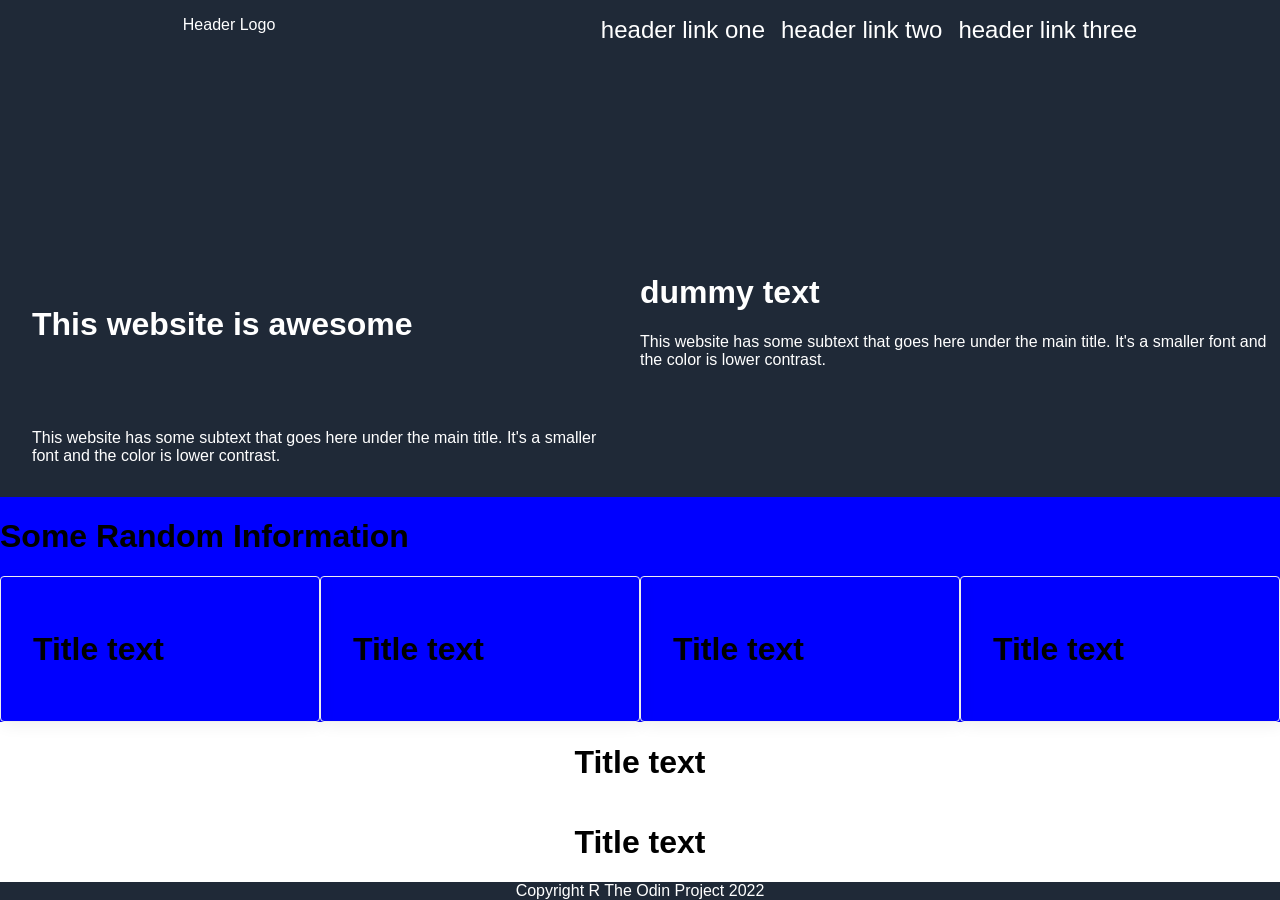
==== code/index.html @ bb2df4a5 "html and css updates 1. Created html structure 2. Created basic css structure" ====
<!DOCTYPE html>
<html lang="en">
    <head>
        <meta charset="utf-8">
        <meta http-equiv="X-UA-Compatible" content="IE=edge">
        <meta name="viewport" content="width=device-width, initial-scale=1.0">
        <title> Landing page</title>
        <link rel="stylesheet" href="style.css">


    </head>
    <body>
        <div class="header"> 
                <div class="left-header">
                    <ul>
                        <li>Header Logo</li>
                    </ul>
                </div>
                <div class="right-header">
                    <ul>
                        <li><a>header link one</a></li>
                        <li><a>header link two</a></li>
                        <li><a>header link three</a></li>
                    </ul>
                </div>   
        </div>

        <div class="container">
            <div class="one">
                <div id="left">
                    <div id="left-holder">
                        <div id="top"><h1> This website is awesome</h1></div>
                        <div id="bottom"><p1>This website has some subtext that goes here under the main title. It's a smaller font and the color is lower contrast.</p1></div>
                    </div>
                   
                </div>
                <div id="right">
                    <div id="right-holder">
                        <h1>dummy text</h1>
                        <p1>This website has some subtext that goes here under the main title. It's a smaller font and the color is lower contrast.</p1>
                    </div>
    
                </div>  
            </div>





            <div class="two">
                <div  id="headline"><h1>Some Random Information</h1></div>
                <div class="cards">
                    <div id="card">
                        <h1> Title text</h1>
                    </div>
                    <div id="card">
                        <h1> Title text</h1>
                    </div>    
                    <div id="card">
                        <h1> Title text</h1>
                    </div>
                    <div id="card">
                        <h1> Title text</h1> 
                    </div>
                </div>
                
            </div>
            <div class="three">
                <div id="three-center">
                    <h1> Title text</h1>
                </div>                      
            </div>
            <div class="four">
                <div id="four-center">
                    <h1> Title text</h1>
                </div>
            </div>
            <div class="footer">               
                    Copyright R The Odin Project 2022
            </div>    
        </div>  
    </body>
 

</html>
---- code/style.css ----
body {
    display: flex;
    flex-direction: column;
    flex: 1;
    font-family: -apple-system, BlinkMacSystemFont, 'Segoe UI', Roboto, Oxygen, Ubuntu, Cantarell, 'Open Sans', 'Helvetica Neue', sans-serif;
    margin: 0;
    min-height: 100vh;
    
}

.container {
    display: flex;
    flex-direction: column;

}

.header {
    display: flex;
    justify-content: space-around;
    background-color: #1F2937;
    color: white;
    flex:auto;
    height: 72px;
}

ul {
    display: flex;
    flex-direction: row;
    gap: 16px;
}

li{
    list-style-type: none;


}


a {
    text-decoration: none;
    color: white;
    font-size: 24px;
  }




.one {
    display: flex;
    flex-direction: row;

    background-color: #1F2937;
    color: white;
    flex: 1;

}

#left, #right {
    display: flex;
    flex-direction: column;

    flex: 1;


}
 
#left-holder {
    
    display: flex;
    flex-direction: column;

    flex: 1;

}

#right-holder {
    display: flex;
    flex-direction: column;
  
    flex: 1;


}

#top, #bottom {
    display: flex;
    flex-direction: column;
    flex: 1;
    margin: 32px;


}



.two {
    display: flex;
    flex-direction: column;
    justify-content: center;
    background-color: blue;
    flex: 1;
}

.cards {
    display: flex;
    flex: 1;
    flex-direction: row;
}


#card {
    border: 1px solid #eee;
    box-shadow: 2px 4px 16px rgba(0,0,0,.06);
    border-radius: 4px;
    display: flex;
    flex: auto;
    padding: 32px;
    height: auto;
    width: 300px;

  
  }




.three {
    display: flex;
    flex-direction: row;
    justify-content: center;

    flex: 1;
}

.four {
    display: flex;
    flex-direction: row;
    flex: 1;
    justify-content: center;
}

.footer {
    display: flex;
    flex-direction: row;
    background-color: #1F2937;
    color: white;
    height: 72px;
    flex: 0;
    justify-content: center;
}
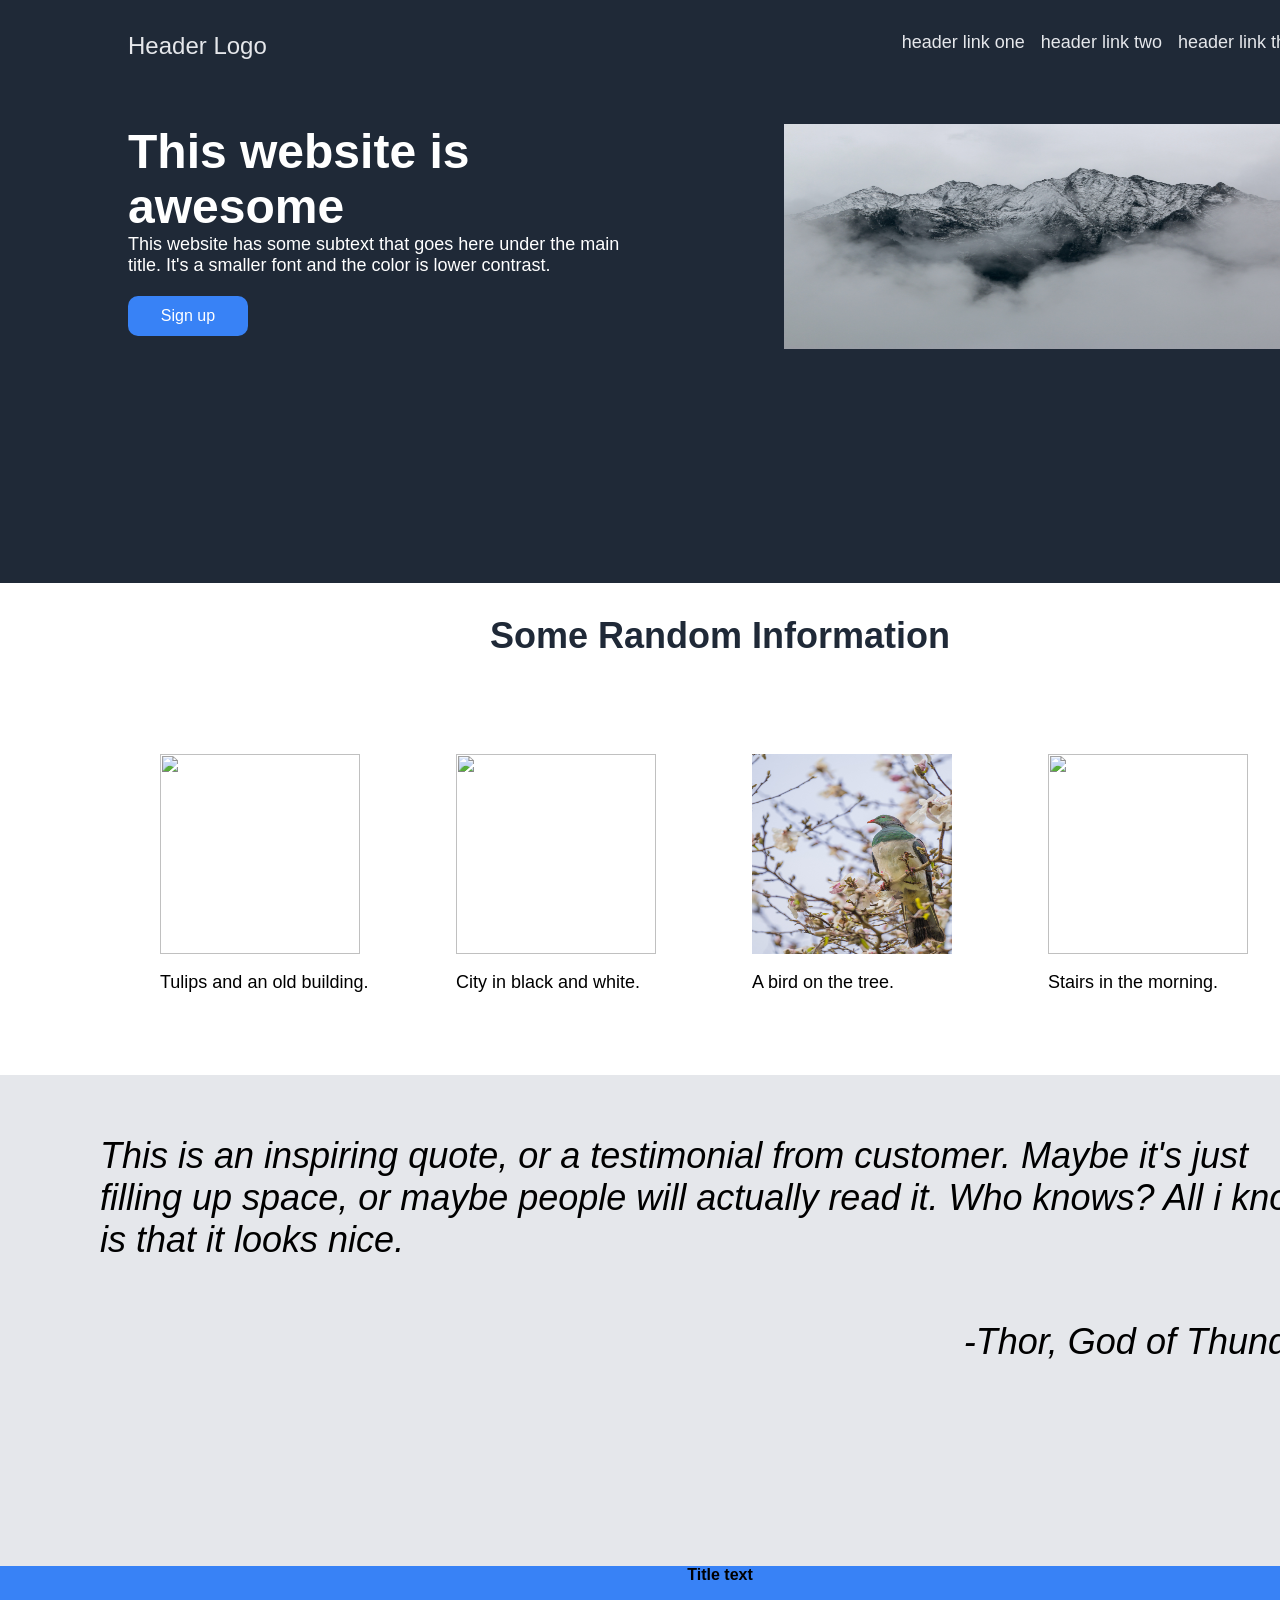
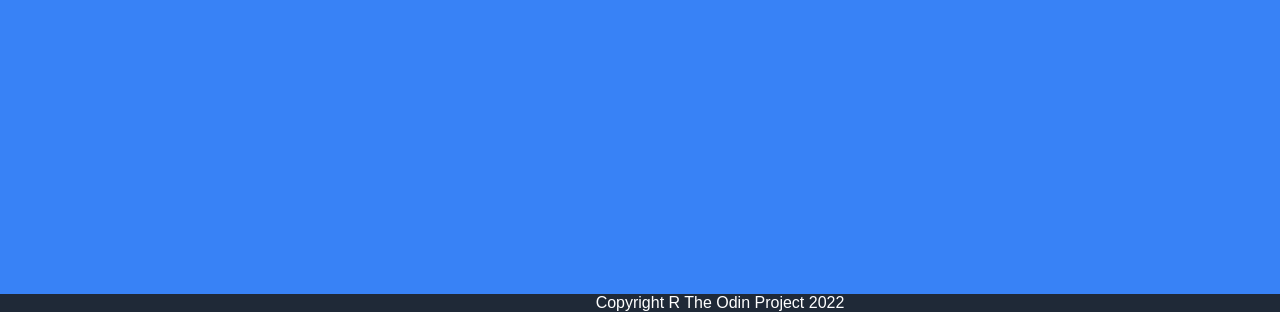
==== commit c4d5f8c5: "css and html changed header done container one dne container two done container tree done" ====
--- a/code/index.html
+++ b/code/index.html
@@ -1,9 +1,7 @@
 <!DOCTYPE html>
 <html lang="en">
     <head>
-        <meta charset="utf-8">
-        <meta http-equiv="X-UA-Compatible" content="IE=edge">
-        <meta name="viewport" content="width=device-width, initial-scale=1.0">
+        <meta charset="utf-8"> 
         <title> Landing page</title>
         <link rel="stylesheet" href="style.css">
 
@@ -28,19 +26,20 @@
         <div class="container">
             <div class="one">
                 <div id="left">
-                    <div id="left-holder">
-                        <div id="top"><h1> This website is awesome</h1></div>
-                        <div id="bottom"><p1>This website has some subtext that goes here under the main title. It's a smaller font and the color is lower contrast.</p1></div>
-                    </div>
-                   
+                    <div id="top"><h1> This website is awesome</h1></div>
+                    <div id="bottom"><p1>This website has some subtext that goes here under the main title. It's a smaller font and the color is lower contrast.</p1>
+                    <button id="signup">Sign up</button>
+                    
+                    </div>       
                 </div>
                 <div id="right">
-                    <div id="right-holder">
-                        <h1>dummy text</h1>
-                        <p1>This website has some subtext that goes here under the main title. It's a smaller font and the color is lower contrast.</p1>
+                    <img src="images/pexels-eberhard-grossgasteiger-691668.jpg">
+                    <!-- <h1>dummy text</h1>
+                        <p1>This website has some subtext that goes here under the main title. It's a smaller font and the color is lower contrast.</p1>    -->
+                
                     </div>
-    
-                </div>  
+                  
+
             </div>
 
 
@@ -51,24 +50,30 @@
                 <div  id="headline"><h1>Some Random Information</h1></div>
                 <div class="cards">
                     <div id="card">
-                        <h1> Title text</h1>
+                        <img src="./images/pexels-yuliia-tretynychenko-11981102.jpg">
+                        <p>Tulips and an old building.</p>
                     </div>
                     <div id="card">
-                        <h1> Title text</h1>
+                        <img src="./images/pexels-jonathan-borba-12173281.jpg">
+                        <p>City in black and white.</p>
                     </div>    
                     <div id="card">
-                        <h1> Title text</h1>
+                        <img src="./images/pexels-ethan-brooke-12640959.jpg">
+                        <p>A bird on the tree.</p>
                     </div>
                     <div id="card">
-                        <h1> Title text</h1> 
+                        <img src="./images/pexels-connor-steinert-12632089.jpg">
+                        <p>Stairs in the morning.</p>
                     </div>
                 </div>
                 
             </div>
             <div class="three">
-                <div id="three-center">
-                    <h1> Title text</h1>
-                </div>                      
+
+                    <div id="align-center"> This is an inspiring quote, or a testimonial from customer. Maybe it's just filling up space, or maybe people will actually read it. Who knows? All i know is that it looks nice.</div>
+                    <div id="align-right"> -Thor, God of Thunder</div>
+                
+                     
             </div>
             <div class="four">
                 <div id="four-center">
--- a/code/style.css
+++ b/code/style.css
@@ -1,150 +1,278 @@
 body {
     display: flex;
     flex-direction: column;
-    flex: 1;
     font-family: -apple-system, BlinkMacSystemFont, 'Segoe UI', Roboto, Oxygen, Ubuntu, Cantarell, 'Open Sans', 'Helvetica Neue', sans-serif;
     margin: 0;
-    min-height: 100vh;
-    
+    width: 1440px;
+    height: 1912px;
+    
+}
+
+p {
+    font-size: 18px;
+
+
 }
 
 .container {
     display: flex;
     flex-direction: column;
+    flex: 30;
+    justify-content: space-around;
+   
 
 }
 
 .header {
     display: flex;
+    justify-content: space-around;
+    background-color: #1F2937;
+    color: #E5E7EB;
+    flex: 1;
+
+}
+
+.left-header {
+    display: flex;
+    flex: 1;
+    font-size: 24px;
+    margin-left: 96px;
+    padding: 32px;
+    
+    
+}
+
+.right-header {
+    display: flex;
+    justify-content: flex-end;
+    flex: 1;
+    margin-right: 96px;
+    padding: 32px;
+    font-size: 18px;
+
+}
+
+ul {
+    display: flex;
+    flex-direction: row;
+    gap: 16px;
+    margin: 0px;
+    padding: 0px;
+}
+
+li{
+    list-style-type: none;
+
+
+}
+
+
+a {
+    text-decoration: none;
+
+  }
+
+
+  img {
+    height: 200px;
+    width: 200px;
+
+
+  }
+
+
+
+.one {
+    display: flex;
+    flex-direction: row;
     justify-content: space-around;
     background-color: #1F2937;
     color: white;
-    flex:auto;
-    height: 72px;
-}
-
-ul {
-    display: flex;
-    flex-direction: row;
-    gap: 16px;
-}
-
-li{
-    list-style-type: none;
-
-
-}
-
-
-a {
-    text-decoration: none;
+    flex: 3;
+
+}
+
+#left, #right {
+    display: flex;
+    flex-direction: column;
+
+    flex: 1;
+    margin-left: 96px;
+    padding: 32px;
+    margin-right: 96px;
+
+}
+
+#left {
+    margin-right: 32px;
+
+
+}
+
+#right {
+
+    margin-left: 32px;
+
+
+}
+
+
+#right img{
+    display: flex;
+    height: 225px;
+    width: auto;
+
+
+}
+ 
+#left-holder {
+    
+    display: flex;
+    flex-direction: column;
+    font-size: 48px;
+    font-weight: bolder;
+    color: #F9FAF8;
+    flex: 1;
+}
+
+#right-holder {
+    display: flex;
+    flex-direction: column;
+    justify-content: center;
+    flex: 1;
+
+}
+
+h1 {
+    display: flex;
+    margin-block-start: 0px;
+    margin-block-end: 0px;
+    font-size: unset;
+}
+
+
+#top, #bottom {
+    display: flex;
+    flex-direction: column;
+    flex: 1;
+    font-size: 48px;
+
+
+}
+
+#bottom {
+    font-size: 18px;
+    display: flex;
+    flex: 4;
+
+}
+
+button#signup {
     color: white;
-    font-size: 24px;
-  }
-
-
-
-
-.one {
-    display: flex;
-    flex-direction: row;
-
+    border-radius: 10px;
+    background-color: #3882F6;
+    font-weight: 400;
+    font-size: 16px;
+    height: 40px;
+    width: 120px;
+    display: flex;
+    align-items: center;
+    justify-content: center;
+    margin-top: 20px;
+    border-width: 0px;
+  }
+
+
+.two {
+    display: flex;
+    flex-direction: column;
+    justify-content: center;
+
+    flex: 3;
+
+
+}
+
+#headline {
+    display: flex;
+    font-size: 36px;
+    font-weight: bolder;
+    color: #1F2937;
+    margin-left: 96px;
+    padding: 32px;
+    margin-right: 96px;
+    justify-content: center;
+
+}
+
+
+.cards {
+    display: flex;
+    flex: 1;
+    flex-direction: row;
+    margin-left: 96px;
+    padding: 32px;
+    margin-right: 96px;
+    
+
+}
+
+
+#card {
+    display: flex;
+    flex-direction: column;
+    justify-content: center;
+    margin: 32px;
+    flex: 1;
+    flex-wrap: wrap;
+  
+  }
+
+
+
+
+.three {
+    display: flex;
+    flex-direction: column;
+  
+    background-color: #E5E7EB;
+    font-size: 36px;
+    font-style: italic;
+    flex: 3;
+}
+
+#align-center, #align-right {
+    display: flex;
+    flex: 1;
+    margin-left: 100px;
+    margin-right: 100px;
+    align-items: center;
+
+}
+
+#align-right {
+    align-items: flex-start;
+    align-self: flex-end;
+    margin-right: 120px;
+    margin-top: 0px;
+    flex: 0px;
+}
+
+
+
+.four {
+    display: flex;
+    flex-direction: row;
+    flex: 2;
+    justify-content: center;
+    background-color: #3882F6;
+}
+
+.footer {
+    display: flex;
+    flex-direction: row;
     background-color: #1F2937;
     color: white;
-    flex: 1;
-
-}
-
-#left, #right {
-    display: flex;
-    flex-direction: column;
-
-    flex: 1;
-
-
-}
- 
-#left-holder {
-    
-    display: flex;
-    flex-direction: column;
-
-    flex: 1;
-
-}
-
-#right-holder {
-    display: flex;
-    flex-direction: column;
-  
-    flex: 1;
-
-
-}
-
-#top, #bottom {
-    display: flex;
-    flex-direction: column;
-    flex: 1;
-    margin: 32px;
-
-
-}
-
-
-
-.two {
-    display: flex;
-    flex-direction: column;
-    justify-content: center;
-    background-color: blue;
-    flex: 1;
-}
-
-.cards {
-    display: flex;
-    flex: 1;
-    flex-direction: row;
-}
-
-
-#card {
-    border: 1px solid #eee;
-    box-shadow: 2px 4px 16px rgba(0,0,0,.06);
-    border-radius: 4px;
-    display: flex;
-    flex: auto;
-    padding: 32px;
-    height: auto;
-    width: 300px;
-
-  
-  }
-
-
-
-
-.three {
-    display: flex;
-    flex-direction: row;
-    justify-content: center;
-
-    flex: 1;
-}
-
-.four {
-    display: flex;
-    flex-direction: row;
-    flex: 1;
-    justify-content: center;
-}
-
-.footer {
-    display: flex;
-    flex-direction: row;
-    background-color: #1F2937;
-    color: white;
-    height: 72px;
     flex: 0;
     justify-content: center;
 }
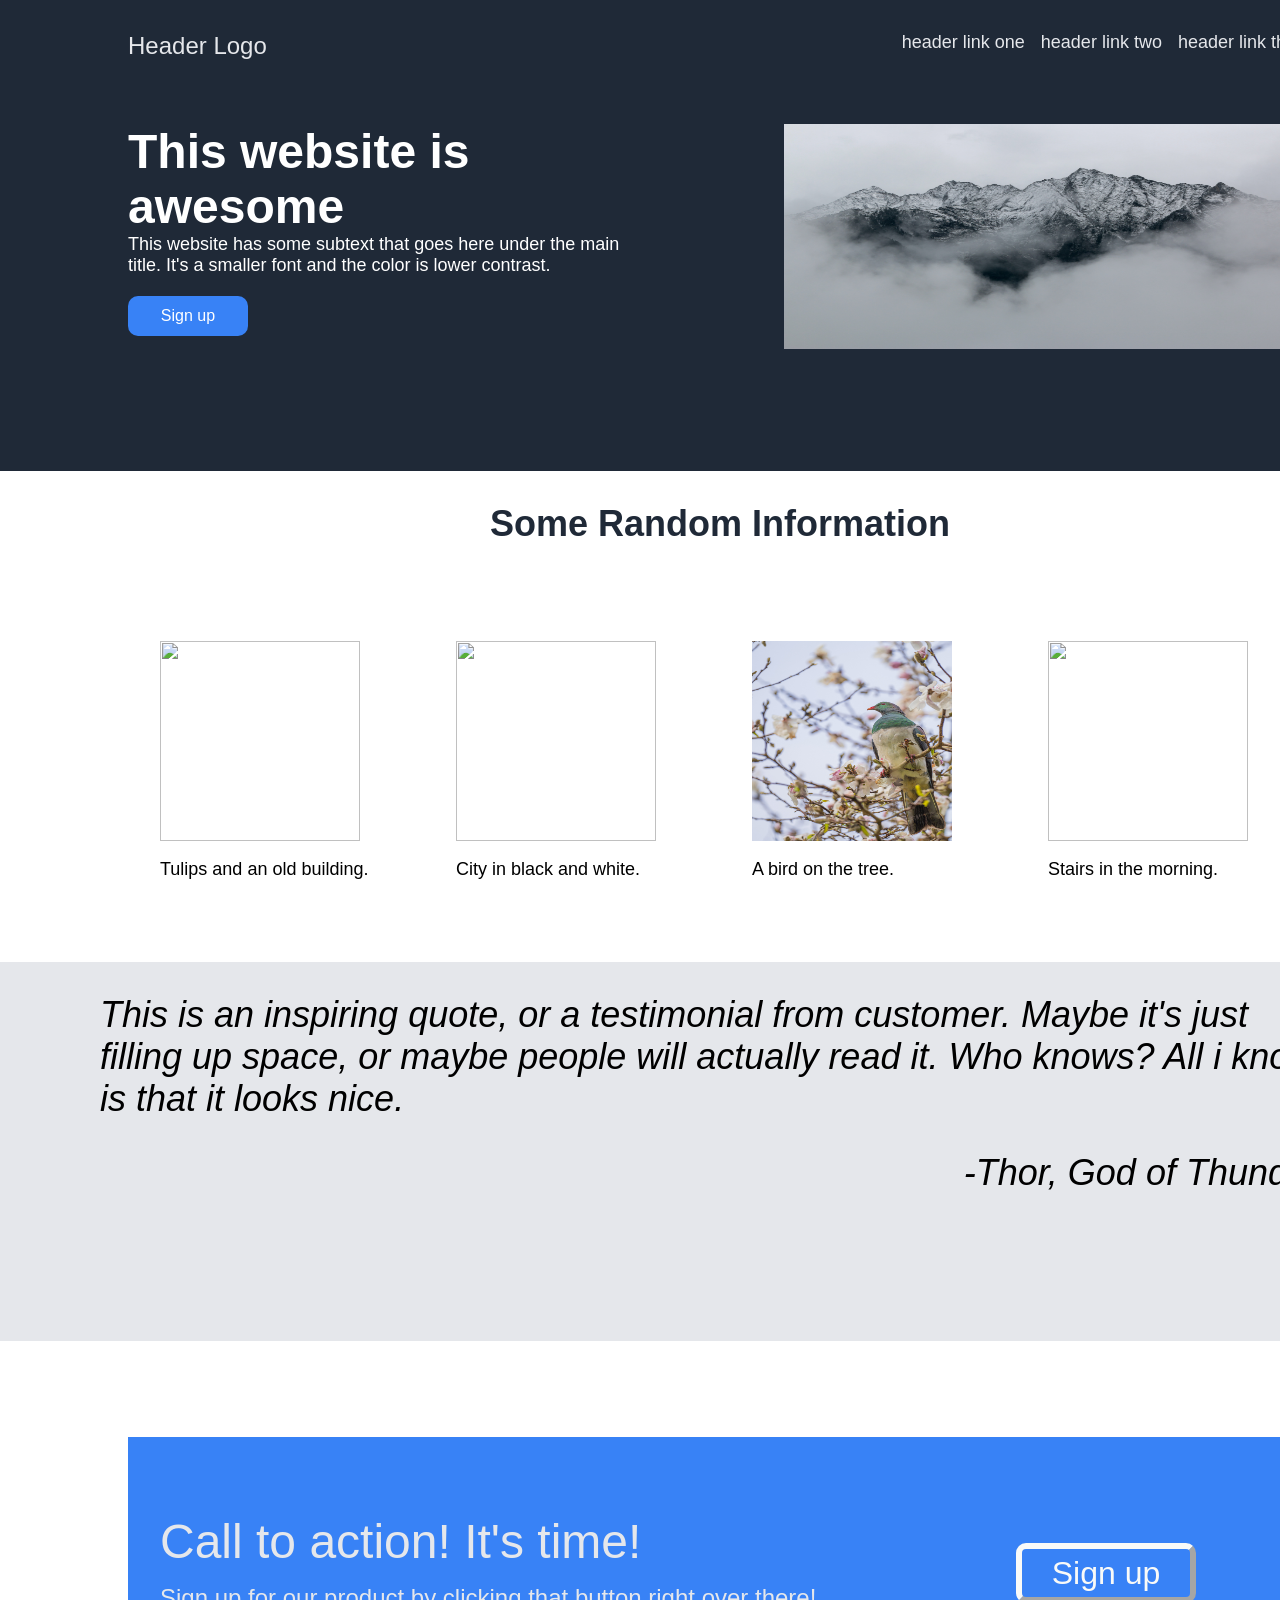
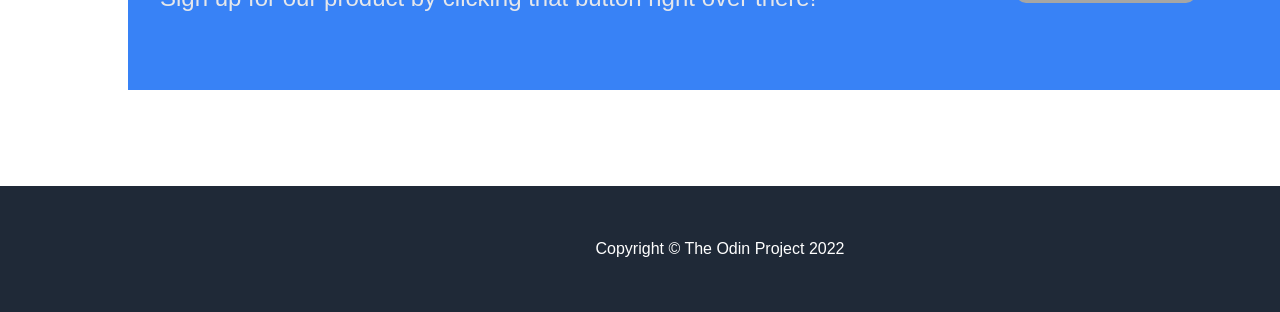
==== commit f21f2842: "everything is completed" ====
--- a/code/index.html
+++ b/code/index.html
@@ -77,11 +77,15 @@
             </div>
             <div class="four">
                 <div id="four-center">
-                    <h1> Title text</h1>
+                    <div id="left">
+                        <div id="top">Call to action! It's time!</div>
+                        <div>Sign up for our product by clicking that button right over there!</div>
+                    </div>
+                    <div id="right"><button id="second">Sign up</button></div>
                 </div>
             </div>
             <div class="footer">               
-                    Copyright R The Odin Project 2022
+                    Copyright © The Odin Project 2022
             </div>    
         </div>  
     </body>
--- a/code/style.css
+++ b/code/style.css
@@ -265,19 +265,74 @@
     flex-direction: row;
     flex: 2;
     justify-content: center;
+    align-items: center;
     background-color: #3882F6;
-}
+    margin-left: 128px;
+    margin-right: 128px;
+    margin-top: 96px;
+    margin-bottom: 96px;
+    font-size: 24px;
+    color: #E5E7EB;
+}
+
+#four-center {
+    display: flex;
+    flex: 1;
+
+
+}
+
+#four-center #left {
+    display: flex;
+    flex:3 ;
+    margin-right: 0px;
+    margin-left: 0px;
+    gap: 15px;
+
+}
+
+#four-center #right {
+    display: flex;
+    flex: 1;
+    justify-content: center;
+    margin-right: 0px;
+    margin-left: 0px;
+    
+
+
+}
+
+
+#second {
+    color: #F9FAF8;
+    border-radius: 10px;
+    background-color: #3882F6;
+    border-color: #F9FAF8;
+    font-weight: 400;
+    font-size: 32px;
+    height: 60px;
+    width: 180px;
+    display: flex;
+    align-items: center;
+    justify-content: center;
+    margin-top: 20px;
+    border-width: 6px;
+
+
+}
+
 
 .footer {
     display: flex;
     flex-direction: row;
     background-color: #1F2937;
+    align-items: center;
     color: white;
-    flex: 0;
-    justify-content: center;
-}
-
-
-
-
-
+    flex: 1;
+    justify-content: center;
+}
+
+
+
+
+
